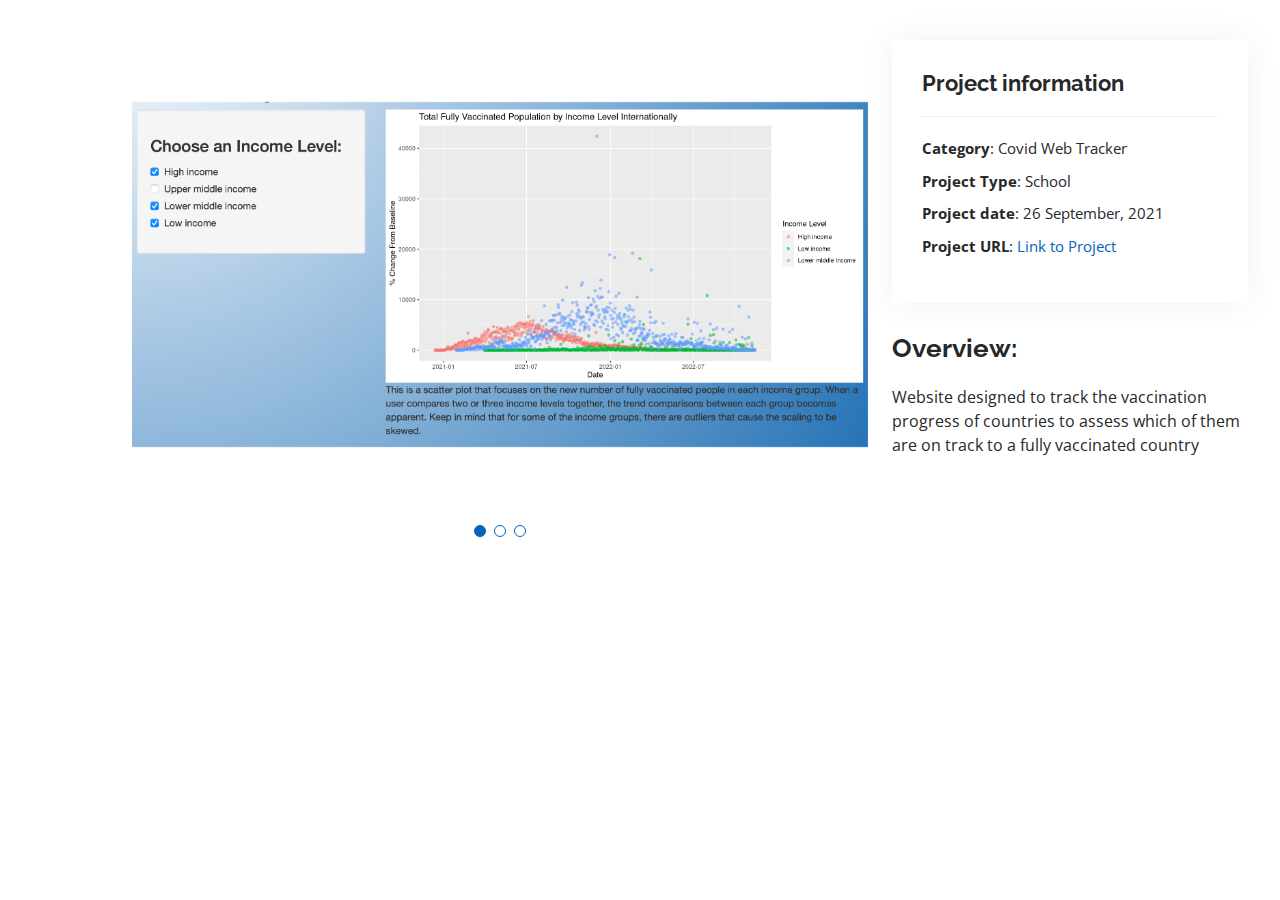
==== GlobalCovid.html @ 69afc8b1 "change" ====
<!DOCTYPE html>
<html lang="en">

<head>
  <meta charset="utf-8">
  <meta content="width=device-width, initial-scale=1.0" name="viewport">

  <title>Portfolio Details - Personal Bootstrap Template</title>
  <meta content="" name="description">
  <meta content="" name="keywords">

  <!-- Favicons -->
  <link href="assets/img/favicon.png" rel="icon">
  <link href="assets/img/apple-touch-icon.png" rel="apple-touch-icon">

  <!-- Google Fonts -->
  <link href="https://fonts.googleapis.com/css?family=Open+Sans:300,300i,400,400i,600,600i,700,700i|Raleway:300,300i,400,400i,500,500i,600,600i,700,700i|Poppins:300,300i,400,400i,500,500i,600,600i,700,700i" rel="stylesheet">

  <!-- Vendor CSS Files -->
  <link href="assets/vendor/aos/aos.css" rel="stylesheet">
  <link href="assets/vendor/bootstrap/css/bootstrap.min.css" rel="stylesheet">
  <link href="assets/vendor/bootstrap-icons/bootstrap-icons.css" rel="stylesheet">
  <link href="assets/vendor/boxicons/css/boxicons.min.css" rel="stylesheet">
  <link href="assets/vendor/glightbox/css/glightbox.min.css" rel="stylesheet">
  <link href="assets/vendor/swiper/swiper-bundle.min.css" rel="stylesheet">

  <!-- Template Main CSS File -->
  <link href="assets/css/style.css" rel="stylesheet">

  <!-- =======================================================
  * Template Name: MyResume - v4.9.2
  * Template URL: https://bootstrapmade.com/free-html-bootstrap-template-my-resume/
  * Author: BootstrapMade.com
  * License: https://bootstrapmade.com/license/
  ======================================================== -->
</head>

<body>

  <main id="main">

    <!-- ======= Portfolio Details Section ======= -->
    <section id="portfolio-details" class="portfolio-details">
      <div class="container">

        <div class="row gy-4">

          <div class="col-lg-8">
            <div class="portfolio-details-slider swiper">
              <div class="swiper-wrapper align-items-center">

                <div class="swiper-slide">
                  <img src="assets/img/portfolio/glo2.jpg" alt="">
                </div>

                <div class="swiper-slide">
                  <img src="assets/img/portfolio/glo3.jpg" alt="">
                </div>

                <div class="swiper-slide">
                  <img src="assets/img/portfolio/glo4.jpg" alt="">
                </div>

              </div>
              <div class="swiper-pagination"></div>
            </div>
          </div>

          <div class="col-lg-4">
            <div class="portfolio-info">
              <h3>Project information</h3>
              <ul>
                <li><strong>Category</strong>: Covid Web Tracker</li>
                <!-- <li><strong>Client</strong>: IHME Company</li> -->
                <li><strong>Project Type</strong>: School</li>
                <li><strong>Project date</strong>: 26 September, 2021</li>
                <li><strong>Project URL</strong>: <a href="bit.ly/globalcovid19tracker">Link to Project</a></li>
              </ul>
            </div>
            <div class="portfolio-description">
              <h2>Overview:</h2>
              <p>
                Website designed to track the vaccination progress of countries to assess 
                which of them are on track to a fully vaccinated country
              </p>
            </div>
          </div>

        </div>

      </div>
    </section><!-- End Portfolio Details Section -->

  </main><!-- End #main -->

  <div id="preloader"></div>
  <a href="#" class="back-to-top d-flex align-items-center justify-content-center"><i class="bi bi-arrow-up-short"></i></a>

  <!-- Vendor JS Files -->
  <script src="assets/vendor/purecounter/purecounter_vanilla.js"></script>
  <script src="assets/vendor/aos/aos.js"></script>
  <script src="assets/vendor/bootstrap/js/bootstrap.bundle.min.js"></script>
  <script src="assets/vendor/glightbox/js/glightbox.min.js"></script>
  <script src="assets/vendor/isotope-layout/isotope.pkgd.min.js"></script>
  <script src="assets/vendor/swiper/swiper-bundle.min.js"></script>
  <script src="assets/vendor/typed.js/typed.min.js"></script>
  <script src="assets/vendor/waypoints/noframework.waypoints.js"></script>
  <script src="assets/vendor/php-email-form/validate.js"></script>

  <!-- Template Main JS File -->
  <script src="assets/js/main.js"></script>

</body>

</html>
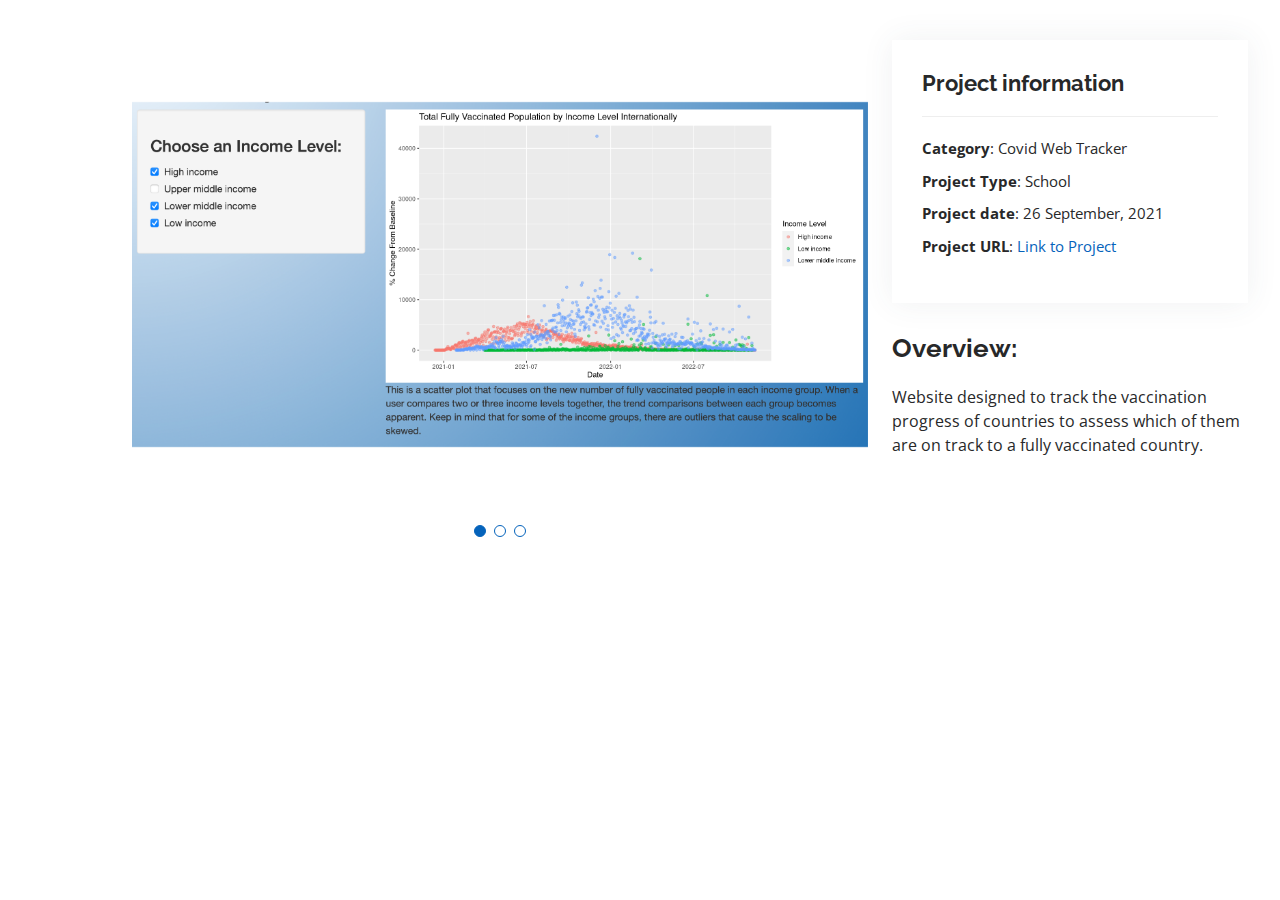
==== commit 257fb3d1: "made change" ====
--- a/GlobalCovid.html
+++ b/GlobalCovid.html
@@ -81,7 +81,7 @@
               <h2>Overview:</h2>
               <p>
                 Website designed to track the vaccination progress of countries to assess 
-                which of them are on track to a fully vaccinated country
+                which of them are on track to a fully vaccinated country.
               </p>
             </div>
           </div>
